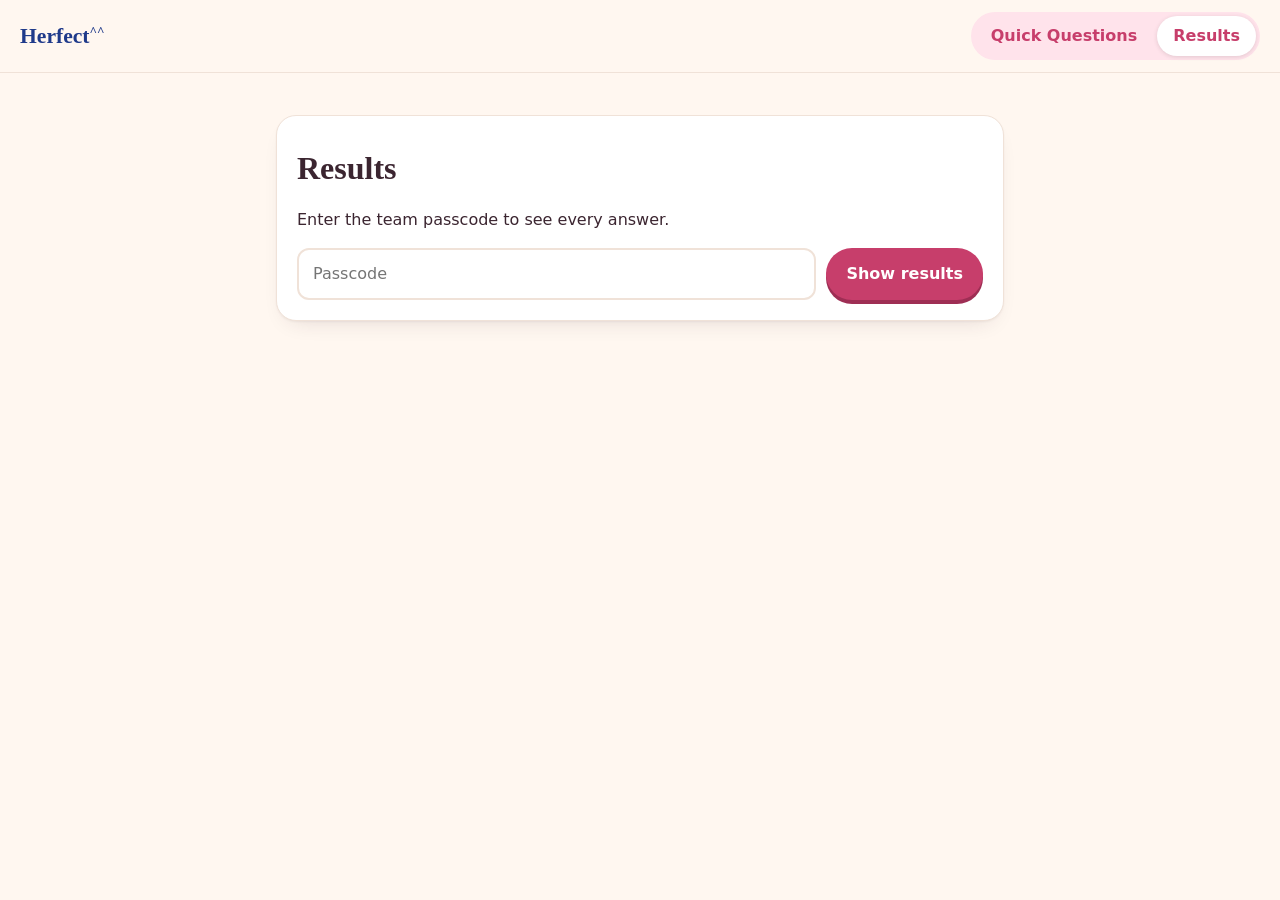
==== results.html @ 2356f7cb "Consumer interview: Quick Questions and Results pages" ====
<!doctype html>
<html lang="en">
<head>
  <meta charset="utf-8">
  <meta name="viewport" content="width=device-width, initial-scale=1">
  <meta name="robots" content="noindex">
  <title>Results – Herfect</title>
  <link rel="stylesheet" href="style.css">
  <script type="module" src="results.js"></script>
</head>
<body>
  <header class="top">
    <span class="brand">Herfect<sup>^^</sup></span>
    <nav class="tabs" aria-label="Pages">
      <a href="index.html">Quick Questions</a>
      <a href="results.html" aria-current="page">Results</a>
    </nav>
  </header>

  <main class="wrap">
    <form class="gate" id="gate">
      <h1>Results</h1>
      <p>Enter the team passcode to see every answer.</p>
      <div class="gate-row">
        <input type="password" id="passcode" autocomplete="current-password" aria-label="Passcode" placeholder="Passcode" required>
        <button class="submit" type="submit">Show results</button>
      </div>
      <p class="error" id="gate-error" role="alert" hidden></p>
    </form>

    <section id="report" hidden>
      <div class="report-head">
        <h1>Results</h1>
        <div class="filters">
          <label>From <input type="date" id="from"></label>
          <label>To <input type="date" id="to"></label>
          <button class="submit ghost small" type="button" id="refresh">Refresh</button>
          <button class="submit ghost small" type="button" id="csv">Download CSV</button>
        </div>
      </div>
      <p class="total" id="total"></p>
      <div id="summary"></div>
      <h2 class="section">All answers</h2>
      <div class="table-wrap"><table id="rows"></table></div>
    </section>
  </main>
</body>
</html>
---- style.css ----
:root {
  --cream: #fff7f0;
  --card: #ffffff;
  --ink: #3b2530;
  --muted: #6e5560;
  --line: #f0e2d8;
  --rose: #ee5d86;
  --rose-deep: #c73e6b;
  --rose-soft: #ffe3eb;
  --leaf: #8fbf3f;
  --leaf-soft: #f1f8df;
  --font-sans: ui-rounded, "SF Pro Rounded", system-ui, -apple-system, "Segoe UI", Roboto, Arial, sans-serif;
  --font-serif: ui-serif, "New York", "Iowan Old Style", Georgia, serif;
  color-scheme: light;
}

* { box-sizing: border-box; }

body {
  margin: 0;
  font-family: var(--font-sans);
  color: var(--ink);
  background: var(--cream);
  line-height: 1.5;
}

.top {
  position: sticky;
  top: 0;
  z-index: 5;
  display: flex;
  align-items: center;
  gap: 16px;
  padding: 12px 20px;
  background: rgb(255 247 240 / 0.92);
  backdrop-filter: blur(8px);
  border-bottom: 1px solid var(--line);
}

.brand {
  font-family: var(--font-serif);
  font-weight: 700;
  font-size: 1.35rem;
  color: #1f3a8a;
}

.brand sup { font-size: 0.6em; }

.tabs {
  display: flex;
  gap: 4px;
  margin-left: auto;
  padding: 4px;
  border-radius: 999px;
  background: var(--rose-soft);
}

.tabs a {
  padding: 8px 16px;
  border-radius: 999px;
  color: var(--rose-deep);
  font-weight: 700;
  text-decoration: none;
  white-space: nowrap;
}

.tabs a[aria-current="page"] {
  background: var(--card);
  box-shadow: 0 1px 4px rgb(59 37 48 / 0.15);
}

.wrap {
  max-width: 760px;
  margin: 0 auto;
  padding: 24px 16px 80px;
}

h1, h2, h3 { font-family: var(--font-serif); }
h1 { font-size: 2rem; margin: 8px 0 4px; }
.intro p { color: var(--muted); margin-top: 0; }

.question, .card, .gate, .thanks {
  margin: 18px 0;
  padding: 20px;
  border: 1px solid var(--line);
  border-radius: 20px;
  background: var(--card);
  box-shadow: 0 1px 2px rgb(59 37 48 / 0.05), 0 10px 24px -14px rgb(59 37 48 / 0.2);
}

.question.missing { border-color: var(--rose); box-shadow: 0 0 0 3px var(--rose-soft); }

legend, .card h3 {
  display: flex;
  gap: 10px;
  align-items: baseline;
  font-weight: 700;
  font-size: 1.08rem;
  padding: 0;
  margin: 0 0 14px;
  font-family: var(--font-sans);
}

legend { float: left; width: 100%; }
legend + * { clear: both; }

.num {
  flex: none;
  display: inline-grid;
  place-items: center;
  width: 28px;
  height: 28px;
  border-radius: 50%;
  background: var(--rose-soft);
  color: var(--rose-deep);
  font-size: 0.9rem;
}

.hint { color: var(--muted); font-weight: 500; font-size: 0.92rem; }

.options.cards {
  display: grid;
  grid-template-columns: repeat(auto-fit, minmax(130px, 1fr));
  gap: 10px;
}

.options.list { display: grid; gap: 8px; }

.option {
  position: relative;
  display: flex;
  flex-direction: column;
  align-items: center;
  gap: 4px;
  padding: 12px;
  border: 2px solid var(--line);
  border-radius: 16px;
  cursor: pointer;
  text-align: center;
  transition: border-color 0.15s, background 0.15s;
}

.options.list .option { flex-direction: row; text-align: left; padding: 12px 14px; }

.option input { position: absolute; opacity: 0; pointer-events: none; }
.option img { width: 100%; height: 130px; object-fit: contain; }
.option .label { font-weight: 700; }
.option .note { color: var(--muted); font-size: 0.88rem; }

.options.list .option::before {
  content: "";
  flex: none;
  width: 20px;
  height: 20px;
  border: 2px solid #d9c3cc;
  border-radius: 50%;
}

.options.list .option:has(input[type="checkbox"])::before { border-radius: 6px; }

.option:hover { border-color: #f5b6c8; }
.option:has(input:focus-visible) { outline: 3px solid var(--rose); outline-offset: 2px; }
.option:has(input:checked) { border-color: var(--rose); background: var(--rose-soft); }
.options.list .option:has(input:checked)::before { border-color: var(--rose); background: var(--rose) radial-gradient(circle, #fff 30%, transparent 34%); }
.options.list .option:has(input[type="checkbox"]:checked)::before { background: var(--rose); }
.option:has(input:disabled) { opacity: 0.45; cursor: not-allowed; }

.handles { display: grid; gap: 8px; }

input[type="text"], input[type="password"], input[type="date"] {
  font: inherit;
  padding: 12px 14px;
  border: 2px solid var(--line);
  border-radius: 12px;
  background: #fff;
  color: var(--ink);
}

input:focus { outline: none; border-color: var(--rose); }

.submit {
  font: inherit;
  font-weight: 700;
  width: 100%;
  margin-top: 8px;
  padding: 14px 20px;
  border: 0;
  border-radius: 999px;
  background: var(--rose-deep);
  color: #fff;
  cursor: pointer;
  box-shadow: 0 4px 0 #9e2e54;
}

.submit:disabled { opacity: 0.6; cursor: wait; }
.submit.ghost { background: #fff; color: var(--rose-deep); box-shadow: inset 0 0 0 2px var(--rose-soft); }
.submit.small { width: auto; margin: 0; padding: 8px 14px; font-size: 0.9rem; }

.error { color: var(--rose-deep); font-weight: 700; }

.thanks { text-align: center; }

.gate-row { display: flex; gap: 10px; flex-wrap: wrap; }
.gate-row input { flex: 1 1 200px; }
.gate-row .submit { width: auto; margin: 0; }

.report-head { display: flex; flex-wrap: wrap; align-items: end; justify-content: space-between; gap: 10px; }
.filters { display: flex; flex-wrap: wrap; gap: 8px; align-items: center; font-size: 0.9rem; color: var(--muted); }
.filters input { padding: 6px 8px; }
.total { font-weight: 700; color: var(--rose-deep); }

.bar-row {
  display: grid;
  grid-template-columns: 44px minmax(90px, 1.2fr) 2fr auto;
  align-items: center;
  gap: 10px;
  margin: 8px 0;
}

.bar-row:not(:has(img)) { grid-template-columns: minmax(120px, 1.2fr) 2fr auto; }
.bar-row img { width: 44px; height: 44px; object-fit: contain; }
.bar-label { font-weight: 600; font-size: 0.95rem; }
.bar-label small { color: var(--muted); font-weight: 400; }
.bar { height: 12px; border-radius: 999px; background: #f6ecef; overflow: hidden; }
.fill { display: block; height: 100%; border-radius: inherit; background: #f5a3bb; }
.bar-row.lead .fill { background: var(--rose); }
.bar-value { font-variant-numeric: tabular-nums; font-size: 0.9rem; color: var(--muted); white-space: nowrap; }

.handles-list { margin: 0; padding-left: 22px; }
.handles-list li { margin: 4px 0; }
.handles-list .count { margin-left: 8px; color: var(--muted); font-size: 0.85rem; }

.section { margin-top: 32px; }
.table-wrap { overflow-x: auto; border: 1px solid var(--line); border-radius: 16px; background: #fff; }
table { border-collapse: collapse; width: 100%; font-size: 0.85rem; }
th, td { padding: 8px 10px; border-bottom: 1px solid var(--line); text-align: left; vertical-align: top; }
th { background: var(--rose-soft); white-space: nowrap; }

@media (max-width: 520px) {
  .top { padding: 10px 12px; }
  .brand { font-size: 1.1rem; }
  .tabs a { padding: 7px 11px; font-size: 0.9rem; }
  .option img { height: 100px; }
  .bar-row { grid-template-columns: 36px 1fr auto; }
  .bar-row:not(:has(img)) { grid-template-columns: 1fr auto; }
  .bar-row .bar { grid-column: 1 / -1; }
}
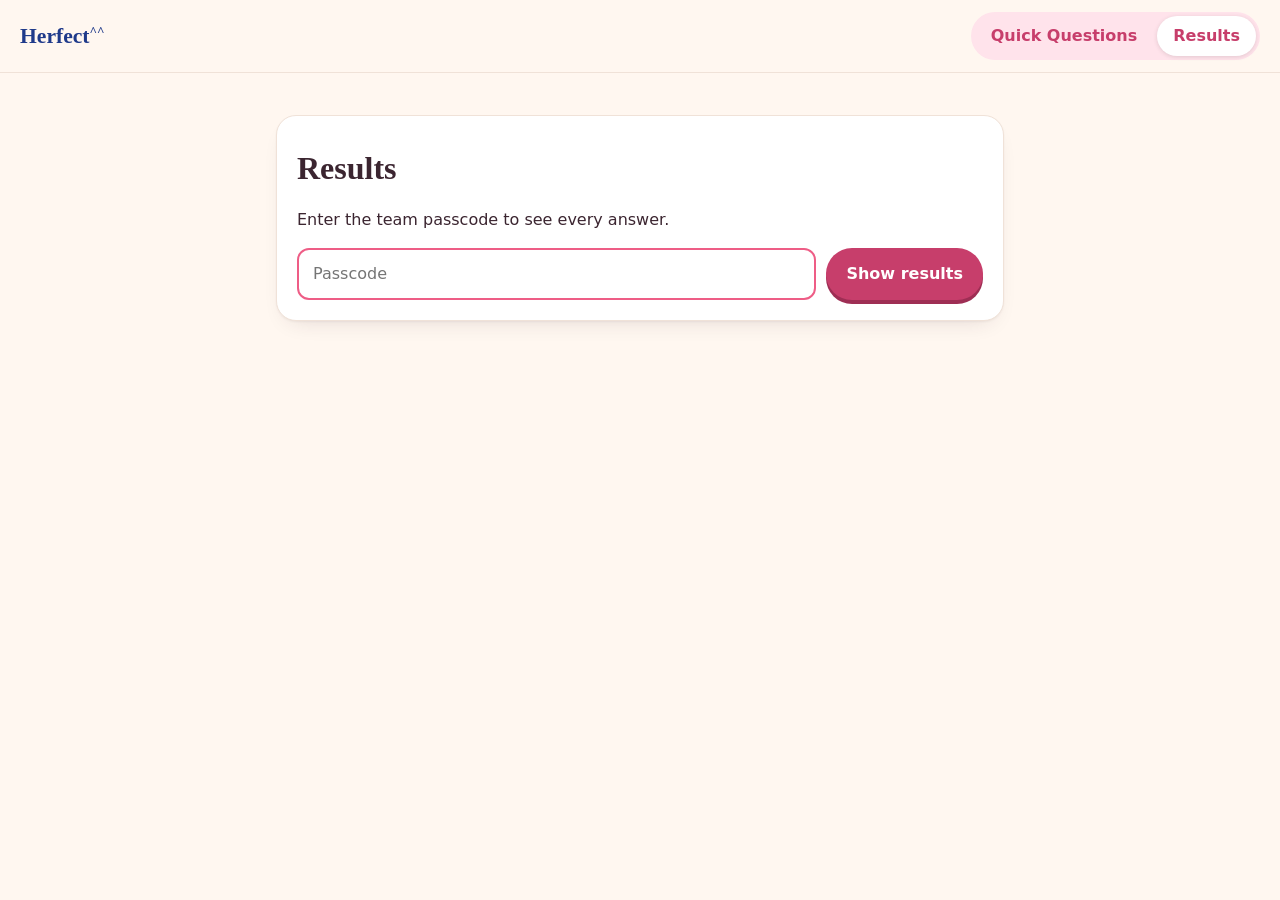
==== commit caec91ee: "Focus the passcode box on load" ====
--- a/results.html
+++ b/results.html
@@ -22,7 +22,7 @@
       <h1>Results</h1>
       <p>Enter the team passcode to see every answer.</p>
       <div class="gate-row">
-        <input type="password" id="passcode" autocomplete="current-password" aria-label="Passcode" placeholder="Passcode" required>
+        <input type="password" id="passcode" autocomplete="current-password" aria-label="Passcode" placeholder="Passcode" required autofocus>
         <button class="submit" type="submit">Show results</button>
       </div>
       <p class="error" id="gate-error" role="alert" hidden></p>
